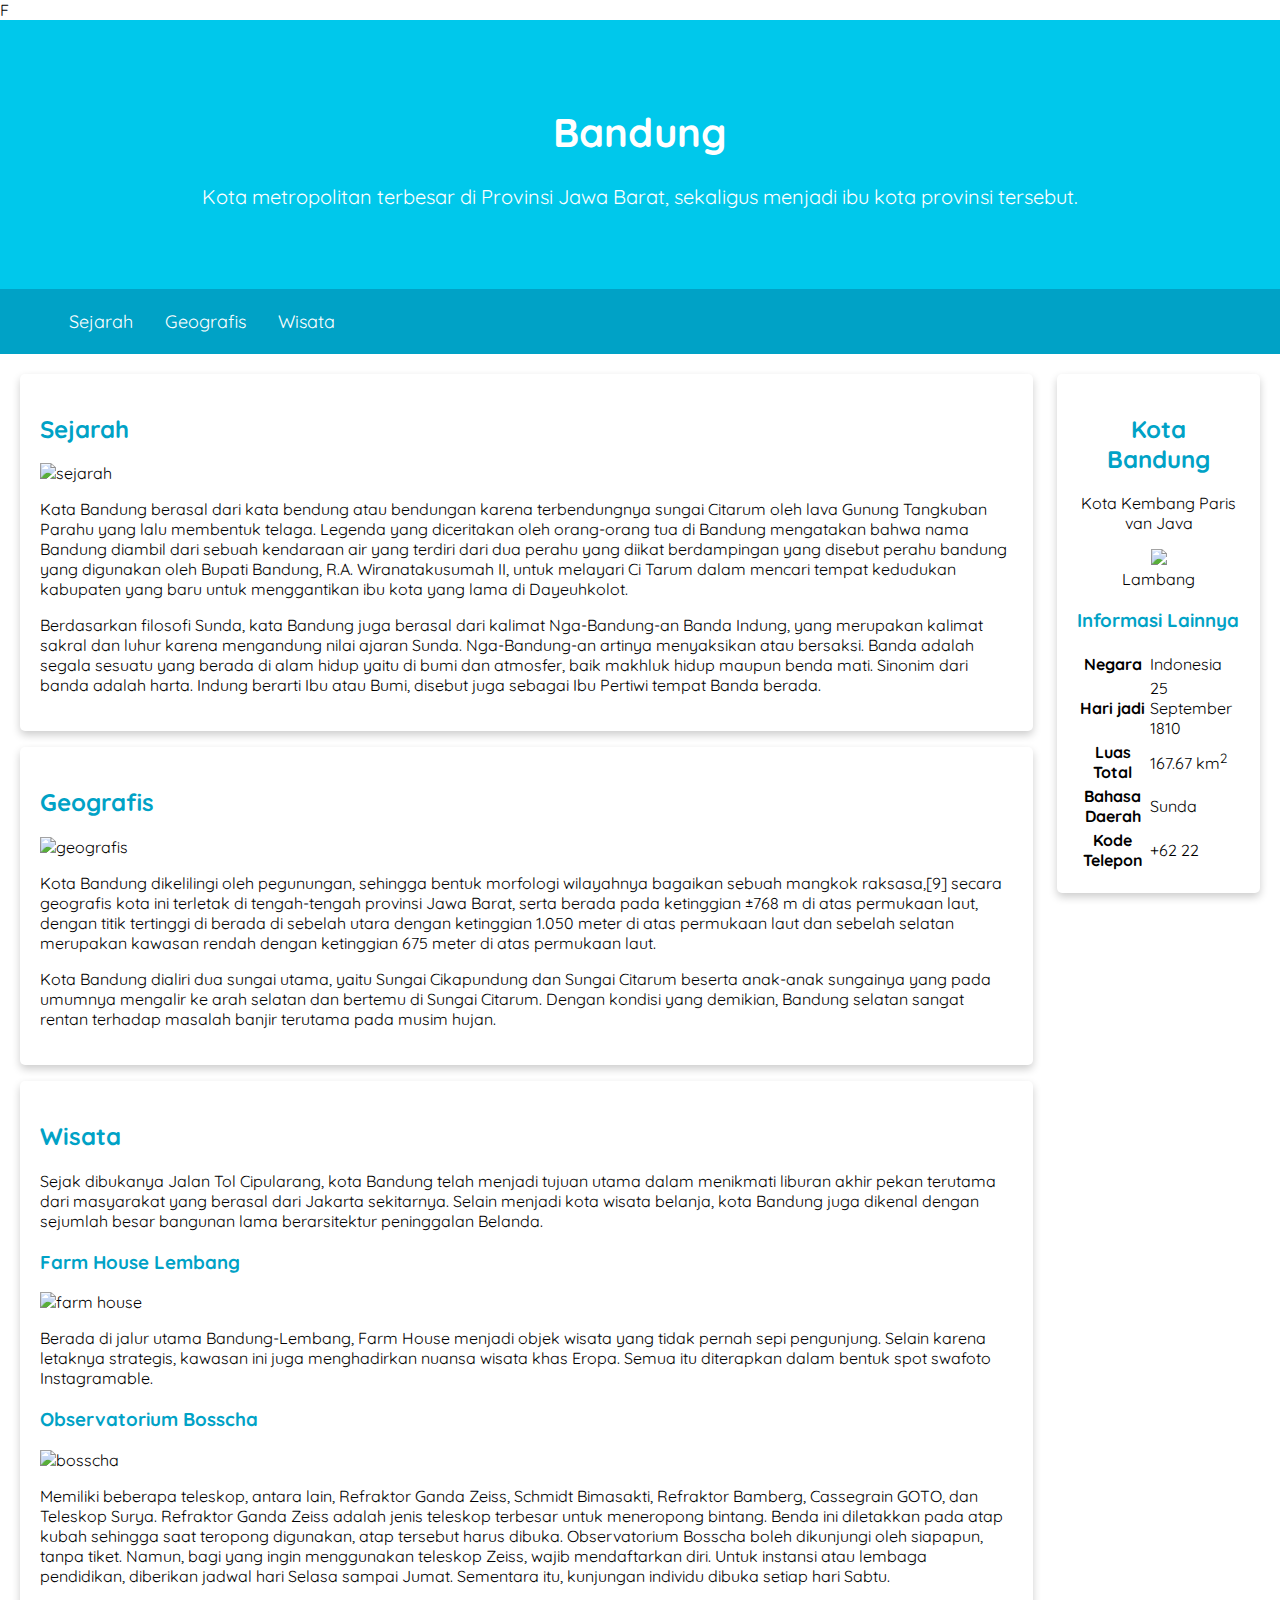
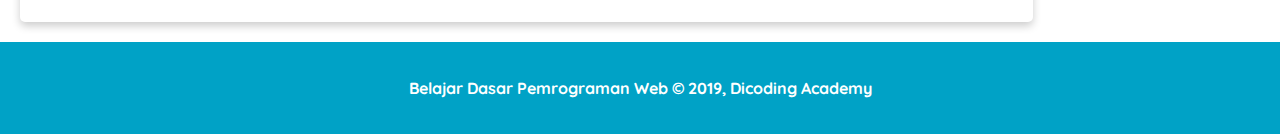
==== index.html @ 4b2c3239 "Update and rename dicoding.html to index.html" ====
<!DOCTYPE html>
<html>

<head>
  <meta charset="utf-8" />
  <meta name="viewport" content="width=device-width, initial-scale=1.0" />
  <title>Halaman Profil Bandung</title>


  <link rel="stylesheet" href="Styles/style.css" />

  <link rel="preconnect" href="https://fonts.googleapis.com" />
  <link rel="preconnect" href="https://fonts.gstatic.com" crossorigin />
  <link href="https://fonts.googleapis.com/css2?family=Quicksand:wght@400;700&display=swap" rel="stylesheet" />F
</head>

<body>
  <header>
    <div class="jumbotron">
      <h1>Bandung</h1>
      <p>
        Kota metropolitan terbesar di Provinsi Jawa Barat, sekaligus menjadi ibu kota provinsi
        tersebut.
      </p>
    </div>

    <nav>
      <ul>
        <li>
          <a href="#sejarah">Sejarah</a>
        </li>
        <li>
          <a href="#geografis">Geografis</a>
        </li>
        <li>
          <a href="#wisata">Wisata</a>
        </li>
      </ul>
    </nav>
  </header>

  <main>
    <!-- Konten artikel -->
    <div id="content">
      <article id="sejarah" class="card">
        <h2>Sejarah</h2>
        <img src="assets/image/history.jpg" alt="sejarah" class="featured-image" />
        <p>
          Kata Bandung berasal dari kata bendung atau bendungan karena terbendungnya sungai
          Citarum oleh lava Gunung Tangkuban Parahu yang lalu membentuk telaga. Legenda yang
          diceritakan oleh orang-orang tua di Bandung mengatakan bahwa nama Bandung diambil dari
          sebuah kendaraan air yang terdiri dari dua perahu yang diikat berdampingan yang disebut
          perahu bandung yang digunakan oleh Bupati Bandung, R.A. Wiranatakusumah II, untuk
          melayari Ci Tarum dalam mencari tempat kedudukan kabupaten yang baru untuk menggantikan
          ibu kota yang lama di Dayeuhkolot.
        </p>

        <p>
          Berdasarkan filosofi Sunda, kata Bandung juga berasal dari kalimat Nga-Bandung-an Banda
          Indung, yang merupakan kalimat sakral dan luhur karena mengandung nilai ajaran Sunda.
          Nga-Bandung-an artinya menyaksikan atau bersaksi. Banda adalah segala sesuatu yang
          berada di alam hidup yaitu di bumi dan atmosfer, baik makhluk hidup maupun benda mati.
          Sinonim dari banda adalah harta. Indung berarti Ibu atau Bumi, disebut juga sebagai Ibu
          Pertiwi tempat Banda berada.
        </p>
      </article>

      <article id="geografis" class="card">
        <h2>Geografis</h2>
        <img src="assets/image/geografis.jpg" alt="geografis" class="featured-image" />
        <p>
          Kota Bandung dikelilingi oleh pegunungan, sehingga bentuk morfologi wilayahnya bagaikan
          sebuah mangkok raksasa,[9] secara geografis kota ini terletak di tengah-tengah provinsi
          Jawa Barat, serta berada pada ketinggian ±768 m di atas permukaan laut, dengan titik
          tertinggi di berada di sebelah utara dengan ketinggian 1.050 meter di atas permukaan
          laut dan sebelah selatan merupakan kawasan rendah dengan ketinggian 675 meter di atas
          permukaan laut.
        </p>

        <p>
          Kota Bandung dialiri dua sungai utama, yaitu Sungai Cikapundung dan Sungai Citarum
          beserta anak-anak sungainya yang pada umumnya mengalir ke arah selatan dan bertemu di
          Sungai Citarum. Dengan kondisi yang demikian, Bandung selatan sangat rentan terhadap
          masalah banjir terutama pada musim hujan.
        </p>
      </article>

      <article id="wisata" class="card">
        <h2>Wisata</h2>
        <p>
          Sejak dibukanya Jalan Tol Cipularang, kota Bandung telah menjadi tujuan utama dalam
          menikmati liburan akhir pekan terutama dari masyarakat yang berasal dari Jakarta
          sekitarnya. Selain menjadi kota wisata belanja, kota Bandung juga dikenal dengan
          sejumlah besar bangunan lama berarsitektur peninggalan Belanda.
        </p>

        <section>
          <h3>Farm House Lembang</h3>
          <img src="assets/image/farm-house.jpg" alt="farm house" class="featured-image" />
          <p>
            Berada di jalur utama Bandung-Lembang, Farm House menjadi objek wisata yang tidak
            pernah sepi pengunjung. Selain karena letaknya strategis, kawasan ini juga
            menghadirkan nuansa wisata khas Eropa. Semua itu diterapkan dalam bentuk spot swafoto
            Instagramable.
          </p>
        </section>

        <section>
          <h3>Observatorium Bosscha</h3>
          <img src="assets/image/bosscha.jpg" alt="bosscha" class="featured-image" />
          <p>
            Memiliki beberapa teleskop, antara lain, Refraktor Ganda Zeiss, Schmidt Bimasakti,
            Refraktor Bamberg, Cassegrain GOTO, dan Teleskop Surya. Refraktor Ganda Zeiss adalah
            jenis teleskop terbesar untuk meneropong bintang. Benda ini diletakkan pada atap kubah
            sehingga saat teropong digunakan, atap tersebut harus dibuka. Observatorium Bosscha
            boleh dikunjungi oleh siapapun, tanpa tiket. Namun, bagi yang ingin menggunakan
            teleskop Zeiss, wajib mendaftarkan diri. Untuk instansi atau lembaga pendidikan,
            diberikan jadwal hari Selasa sampai Jumat. Sementara itu, kunjungan individu dibuka
            setiap hari Sabtu.
          </p>
        </section>
      </article>
    </div>

    <!-- Konten samping -->
    <aside>
      <article class="profile card">
        <header>
          <h2>Kota Bandung</h2>
          <p>Kota Kembang Paris van Java</p>
          <figure>
            <img src="assets/image/Bandung_coa.png" />
            <figcaption>Lambang</figcaption>
          </figure>
        </header>

        <section>
          <h3>Informasi Lainnya</h3>

          <table>
            <tr>
              <th>Negara</th>
              <td>Indonesia</td>
            </tr>
            <tr>
              <th>Hari jadi</th>
              <td>25 September 1810</td>
            </tr>
            <tr>
              <th>Luas Total</th>
              <td>167.67 km<sup>2</sup></td>
            </tr>
            <tr>
              <th>Bahasa Daerah</th>
              <td>Sunda</td>
            </tr>
            <tr>
              <th>Kode Telepon</th>
              <td>+62 22</td>
            </tr>
          </table>
        </section>
      </article>
    </aside>
  </main>

  <footer>
    <p>Belajar Dasar Pemrograman Web &#169; 2019, Dicoding Academy</p>
  </footer>
</body>

</html>
---- Styles/style.css ----
* {
    box-sizing: border-box;
}

body {
    font-family: 'Quicksand', sans-serif;

    margin: 0;
    padding: 0;
}

h2,
h3 {
    color: #00a2c6;
}

footer {
    padding: 20px;
    color: white;
    background-color: #00a2c6;

    text-align: center;
    font-weight: bold;
}

nav a {
    font-size: 18px;

    font-weight: 400;
    text-decoration: none;

    color: white;
}

nav a:hover {
    font-weight: bold;
}

.profile header {
    text-align: center;
}

.featured-image {
    width: 100%;
    max-height: 300px;

    object-fit: cover;
    object-position: center;
}

.profile img {
    max-width: 200px;
}

.card {
    box-shadow: 0 4px 8px 0 rgba(0, 0, 0, 0.2);
    border-radius: 5px;

    padding: 20px;
}

.jumbotron {
    font-size: 20px;
    padding: 60px;
    background-color: #00c8eb;
    text-align: center;
    color: white;
}

nav ul {
    padding-inline: 4rem;
    display: flex;

    gap: 2rem;
}

nav li {
    list-style-type: none;
}

nav {
    background-color: #00a2c6;
    padding: 5px;

    position: sticky;
    top: 0;
}

main {
    padding: 20px;

    display: flex;
    gap: 1.5rem;
}

#content {
    flex: 5;

    display: flex;
    flex-flow: column nowrap;
    gap: 1rem 2rem;
}

aside {
    flex: 1;
}

header {
    display: inline;
}

@media screen and (max-width: 1200px) {
    main {
        flex-flow: column nowrap;
    }

    main aside {
        align-self: center;
    }
}

@media screen and (max-width: 768px) {
    nav ul {
        justify-content: center;
    }

    main aside {
        align-self: stretch;
    }
}
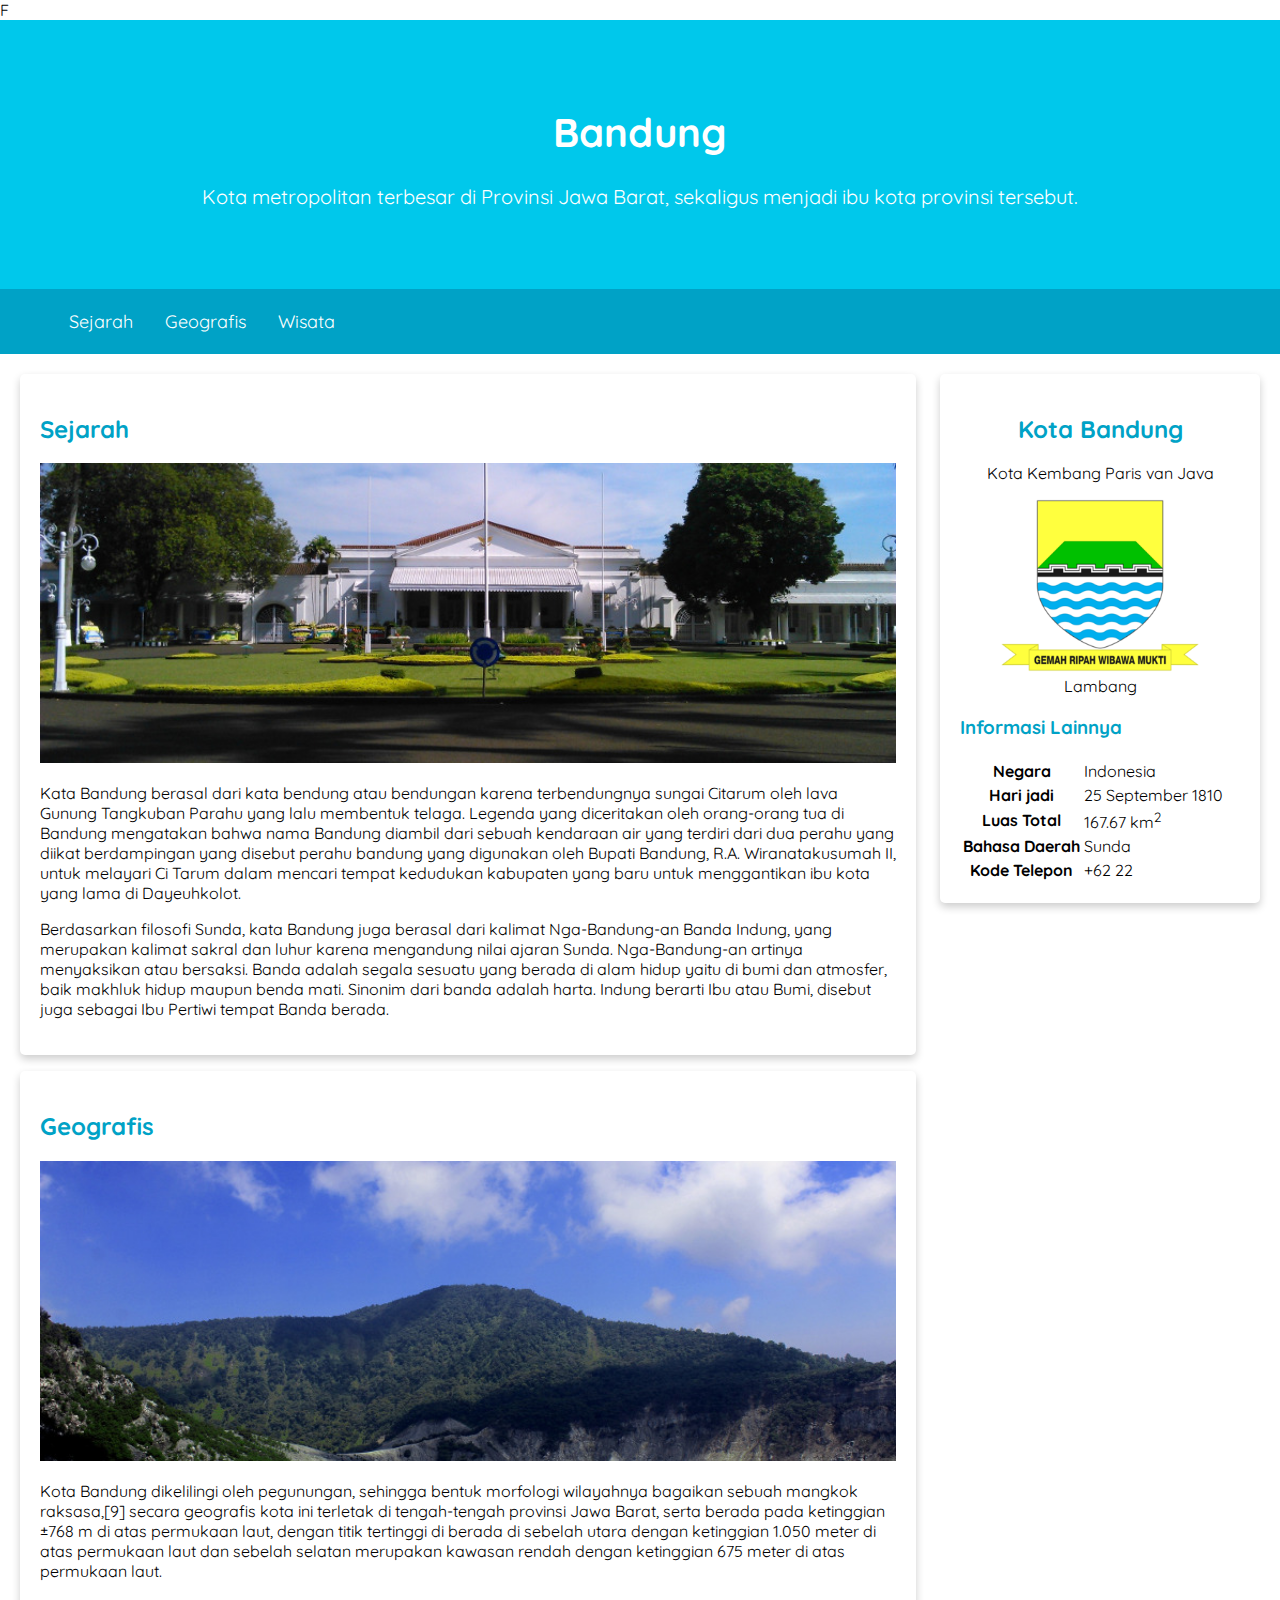
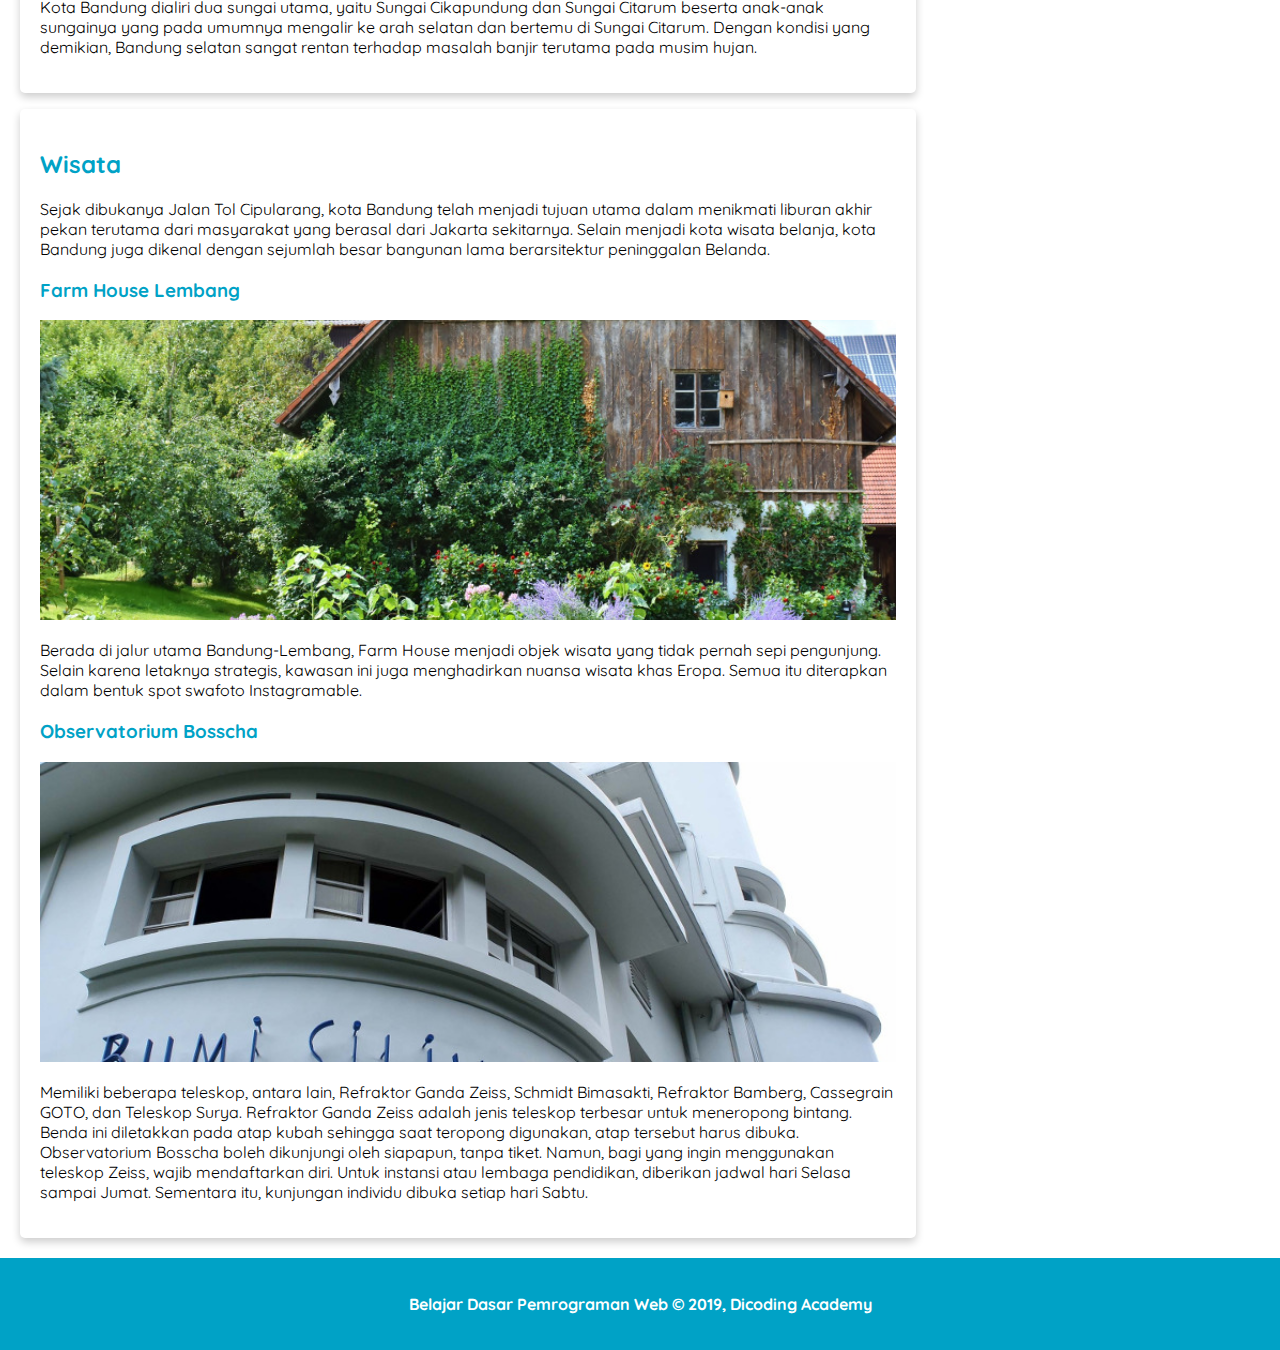
==== commit 08d86918: "Update index.html" ====
--- a/index.html
+++ b/index.html
@@ -44,7 +44,7 @@
     <div id="content">
       <article id="sejarah" class="card">
         <h2>Sejarah</h2>
-        <img src="assets/image/history.jpg" alt="sejarah" class="featured-image" />
+        <img src="Assets/image/history.jpg" alt="sejarah" class="featured-image" />
         <p>
           Kata Bandung berasal dari kata bendung atau bendungan karena terbendungnya sungai
           Citarum oleh lava Gunung Tangkuban Parahu yang lalu membentuk telaga. Legenda yang
@@ -67,7 +67,7 @@
 
       <article id="geografis" class="card">
         <h2>Geografis</h2>
-        <img src="assets/image/geografis.jpg" alt="geografis" class="featured-image" />
+        <img src="Assets/image/geografis.jpg" alt="geografis" class="featured-image" />
         <p>
           Kota Bandung dikelilingi oleh pegunungan, sehingga bentuk morfologi wilayahnya bagaikan
           sebuah mangkok raksasa,[9] secara geografis kota ini terletak di tengah-tengah provinsi
@@ -96,7 +96,7 @@
 
         <section>
           <h3>Farm House Lembang</h3>
-          <img src="assets/image/farm-house.jpg" alt="farm house" class="featured-image" />
+          <img src="Assets/image/farm-house.jpg" alt="farm house" class="featured-image" />
           <p>
             Berada di jalur utama Bandung-Lembang, Farm House menjadi objek wisata yang tidak
             pernah sepi pengunjung. Selain karena letaknya strategis, kawasan ini juga
@@ -107,7 +107,7 @@
 
         <section>
           <h3>Observatorium Bosscha</h3>
-          <img src="assets/image/bosscha.jpg" alt="bosscha" class="featured-image" />
+          <img src="Assets/image/bosscha.jpg" alt="bosscha" class="featured-image" />
           <p>
             Memiliki beberapa teleskop, antara lain, Refraktor Ganda Zeiss, Schmidt Bimasakti,
             Refraktor Bamberg, Cassegrain GOTO, dan Teleskop Surya. Refraktor Ganda Zeiss adalah
@@ -129,7 +129,7 @@
           <h2>Kota Bandung</h2>
           <p>Kota Kembang Paris van Java</p>
           <figure>
-            <img src="assets/image/Bandung_coa.png" />
+            <img src="Assets/image/Bandung_coa.png" />
             <figcaption>Lambang</figcaption>
           </figure>
         </header>
